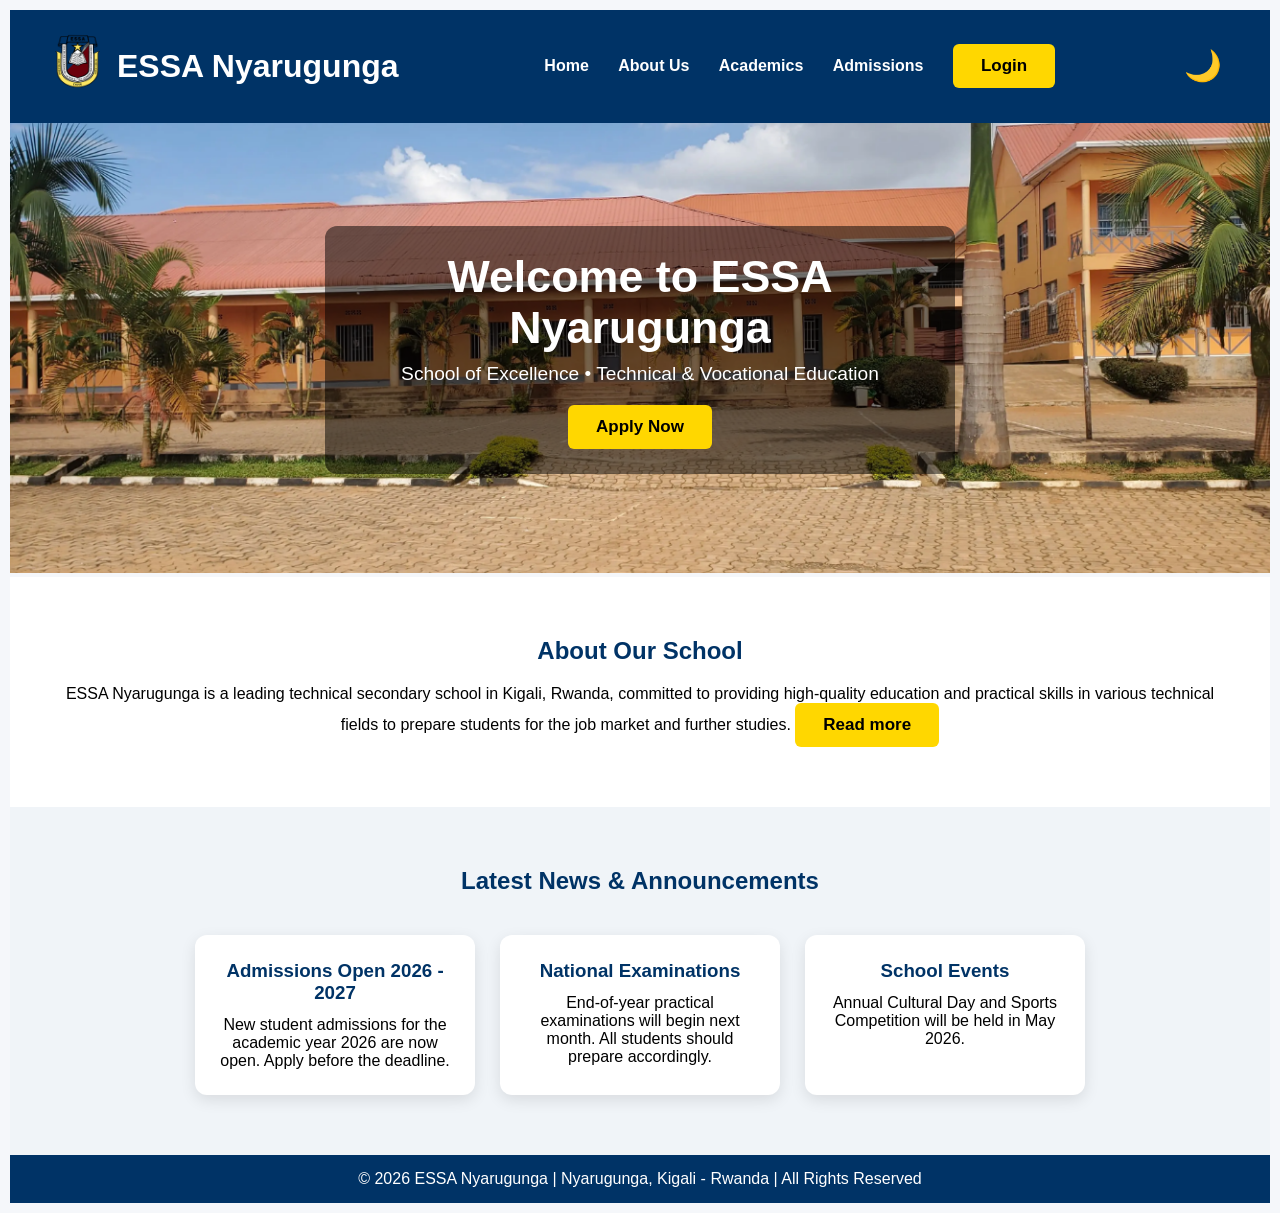
==== index.html @ ff54a29c "The school onlne admition management" ====
<!DOCTYPE html>
<html lang="en">
<head>
    <style>
        
    </style>
    <meta charset="UTF-8">
    <meta name="viewport" content="width=device-width, initial-scale=1.0">
    <title>ESSA Nyarugunga | School of Excellence</title>
    <link rel="stylesheet" href="features.css">
    <style>
        .animate{
            animation: mymove fadeIn 2s ease-in-out;
        }
@keyframes mymove{
0% { font-size: 1; opacity: 0; }
50% { opacity: 1; font-size: 1.5em; }
100%{
opacity: 0; font-size:1;    }
}

    </style>
</head>
<body>
<header>
    <div class="logo-area">
        <img src="images/Essalogo.png" alt="ESSA Nyarugunga Logo" class="logo">
        <h1 class="animate">ESSA Nyarugunga</h1>
    </div>

    <nav>
        <a href="index.html">Home</a>
        <a href="#about">About Us</a>
        <a href="Academics.html">Academics</a>
        <a href="Admissions.html">Admissions</a>
        <a href="login.html"><button class="transparent">Login</button></a>
    </nav>

    <button id="theme-toggle" aria-label="Toggle theme">🌙</button>
</header>

<section class="hero">
    <img src="images/image.png" alt="Students at ESSA Nyarugunga" class="hero-img">
    <div class="hero-text">
        <h2 class="animate">Welcome to ESSA Nyarugunga</h2>
        <p>School of Excellence • Technical &amp; Vocational Education</p>
        <button onclick="window.location.href='application.html'">Apply Now</button>
    </div>
</section>

<section class="about" id="about">
    <h2>About Our School</h2>
    <p>ESSA Nyarugunga is a leading technical secondary school in
         Kigali, Rwanda, committed to providing high-quality education and
          practical skills in various technical fields to prepare students for the 
          job market and further studies. <button class="transparent" onclick="window.location.href='About.html'">Read more</button></p>
</section>

<section class="news">
    <h2>Latest News &amp; Announcements</h2>
    <div class="news-container">
        <div class="news-card">
            <h3>Admissions Open 2026 - 2027</h3>
            <p>New student admissions for the academic year 2026 are now open. Apply before the deadline.</p>
        </div>
        <div class="news-card">
            <h3>National Examinations</h3>
            <p>End-of-year practical examinations will begin next month. All students should prepare accordingly.</p>
        </div>
        <div class="news-card">
            <h3>School Events</h3>
            <p>Annual Cultural Day and Sports Competition will be held in May 2026.</p>
        </div>
    </div>
</section>

<footer>
    <p>&copy; 2026 ESSA Nyarugunga | Nyarugunga, Kigali - Rwanda | All Rights Reserved</p>
</footer>

<script src="homepage.js"></script>
</body>
</html>
---- features.css ----
* {
    margin: 0;
    padding: 0;
    box-sizing: border-box;
}

body {
    font-family: Arial, sans-serif;
    background: #f5f7fa;
    padding:10px;
  }

header {
    display: flex;
    justify-content: space-between;
    align-items: center;
    background: #003366;
    color: white;
    padding: 15px 40px;
}

.logo-area {
    display: flex;
    align-items: center;
}

.logo {
    width: 50px;
    margin-right: 10px;
}

nav a {
    color: white;
    text-decoration: none;
    margin-left: 20px;
    font-weight: bold;
}

nav a:hover {
    color: #FFD700;
}

.hero {
    position: relative;
    text-align: center;
}

.hero-img {
    width: 100%;
    height: 400px;
    object-fit: cover;
}

.hero-text {
    position: absolute;
    top: 50%;
    left: 50%;
    transform: translate(-50%, -50%);
    color: white;
    background: rgba(0, 0, 0, 0.5);
    padding: 20px;
    border-radius: 10px;
}

.hero-text h2 {
    font-size: 2.5rem;
    margin-bottom: 10px;
}

.hero-text p {
    margin-bottom: 15px;
}

button {
    background: #FFD700;
    border: none;
    padding: 10px 20px;
    font-size: 16px;
    cursor: pointer;
    border-radius: 5px;
}

button:hover {
    background: #e6c200;
}

.about {
    padding: 50px;
    text-align: center;
    background: white;
}

.about h2 {
    color: #003366;
    margin-bottom: 20px;
}

.news {
    padding: 50px;
    background: #f0f4f8;
}

.dark {
    background: blue;
}

.news h2 {
    text-align: center;
    margin-bottom: 30px;
    color: #003366;
}

.news-container {
    display: flex;
    justify-content: center;
    gap: 20px;
    flex-wrap: wrap;
}

.news-card {
    background: white;
    padding: 20px;
    width: 250px;
    border-radius: 10px;
    box-shadow: 0 4px 8px rgba(0,0,0,0.1);
}

.news-card h3 {
    color: #003366;
    margin-bottom: 10px;
}

footer {
    background: #003366;
    color: white;
    text-align: center;
    padding: 15px;
}

@media (max-width: 768px) {
    header {
        flex-direction: column;
        text-align: center;
    }

    nav {
        margin-top: 10px;
    }

    .hero-img {
        height: 250px;
    }

    .hero-text h2 {
        font-size: 1.8rem;
    }

    .news-container {
        flex-direction: column;
        align-items: center;
    }
}
body {
    transition: background-color 0.4s ease, color 0.4s ease;
}

.dark-mode {
    background: #121212;
    color: #e0e0e0;
}

.dark-mode header {
    background: #0a2540;
}

.dark-mode .hero-text {
    background: rgba(0, 0, 0, 0.7);
}

.dark-mode .about,
.dark-mode .news-card {
    background: #1e1e1e;
    color: #e0e0e0;
}

.dark-mode .news {
    background: #0f0f0f;
}

.dark-mode h2,
.dark-mode h3 {
    color: #4da6ff;
}

#theme-toggle {
    background: none;
    border: none;
    font-size: 1.8rem;
    cursor: pointer;
    padding: 8px 12px;
    border-radius: 50%;
    transition: transform 0.3s ease;
}

#theme-toggle:hover {
    transform: rotate(30deg);
}

.fade-in-up {
    opacity: 0;
    transform: translateY(50px);
    transition: all 0.8s ease-out;
}

.fade-in-up.visible {
    opacity: 1;
    transform: translateY(0);
}


.news-card:nth-child(1) { transition-delay: 0.1s; }
.news-card:nth-child(2) { transition-delay: 0.2s; }
.news-card:nth-child(3) { transition-delay: 0.3s; }

.hero-text {
    transition: all 1s ease-out;
}
* { margin: 0; padding: 0; box-sizing: border-box; }

body {
    font-family: Arial, sans-serif;
    background: #f5f7fa;
    transition: background-color 0.4s ease, color 0.4s ease;
}

header {
    display: flex;
    justify-content: space-between;
    align-items: center;
    background: #003366;
    color: white;
    padding: 15px 40px;
}

.logo-area { display: flex; align-items: center; }
.logo { width: 55px; margin-right: 12px; }

nav a {
    color: white;
    text-decoration: none;
    margin-left: 25px;
    font-weight: bold;
}

nav a:hover { color: #FFD700; }

.hero { position: relative; text-align: center; }
.hero-img {
    width: 100%;
    height: 450px;
    object-fit: cover;
}

.hero-text {
    position: absolute;
    top: 50%;
    left: 50%;
    transform: translate(-50%, -50%);
    color: white;
    background: rgba(0, 0, 0, 0.5);
    padding: 25px 40px;
    border-radius: 12px;
    max-width: 700px;
}

.hero-text h2 { font-size: 2.8rem; margin-bottom: 10px; }
.hero-text p { font-size: 1.2rem; margin-bottom: 20px; }

button {
    background: #FFD700;
    border: none;
    padding: 12px 28px;
    font-size: 17px;
    cursor: pointer;
    border-radius: 6px;
    font-weight: bold;
}

button:hover { background: #e6c200; }

.about {
    padding: 60px 40px;
    text-align: center;
    background: white;
}

.about h2 { color: #003366; margin-bottom: 20px; }

.news {
    padding: 60px 40px;
    background: #f0f4f8;
}

.news h2 {
    text-align: center;
    margin-bottom: 40px;
    color: #003366;
}

.news-container {
    display: flex;
    justify-content: center;
    gap: 25px;
    flex-wrap: wrap;
}

.news-card {
    background: white;
    padding: 25px;
    width: 280px;
    border-radius: 12px;
    box-shadow: 0 5px 15px rgba(0,0,0,0.1);
    text-align: center;
}

.news-card h3 { color: #003366; margin-bottom: 12px; }

/* Dark Mode */
.dark-mode {
    background: #121212;
    color: #e0e0e0;
}

.dark-mode header { background: #0a2540; }
.dark-mode .about, .dark-mode .news-card { background: #1e1e1e; }
.dark-mode .news { background: #0f0f0f; }
.dark-mode h2, .dark-mode h3 { color: #4da6ff; }

#theme-toggle {
    background: none;
    border: none;
    font-size: 1.9rem;
    cursor: pointer;
    padding: 8px;
}

/* Animations */
.fade-in-up {
    opacity: 0;
    transform: translateY(60px);
    transition: all 0.9s ease-out;
}

.fade-in-up.visible {
    opacity: 1;
    transform: translateY(0);
}

@media (max-width: 768px) {
    header { flex-direction: column; gap: 15px; }
    .hero-text h2 { font-size: 2rem; }
    .news-container { flex-direction: column; align-items: center; }
}
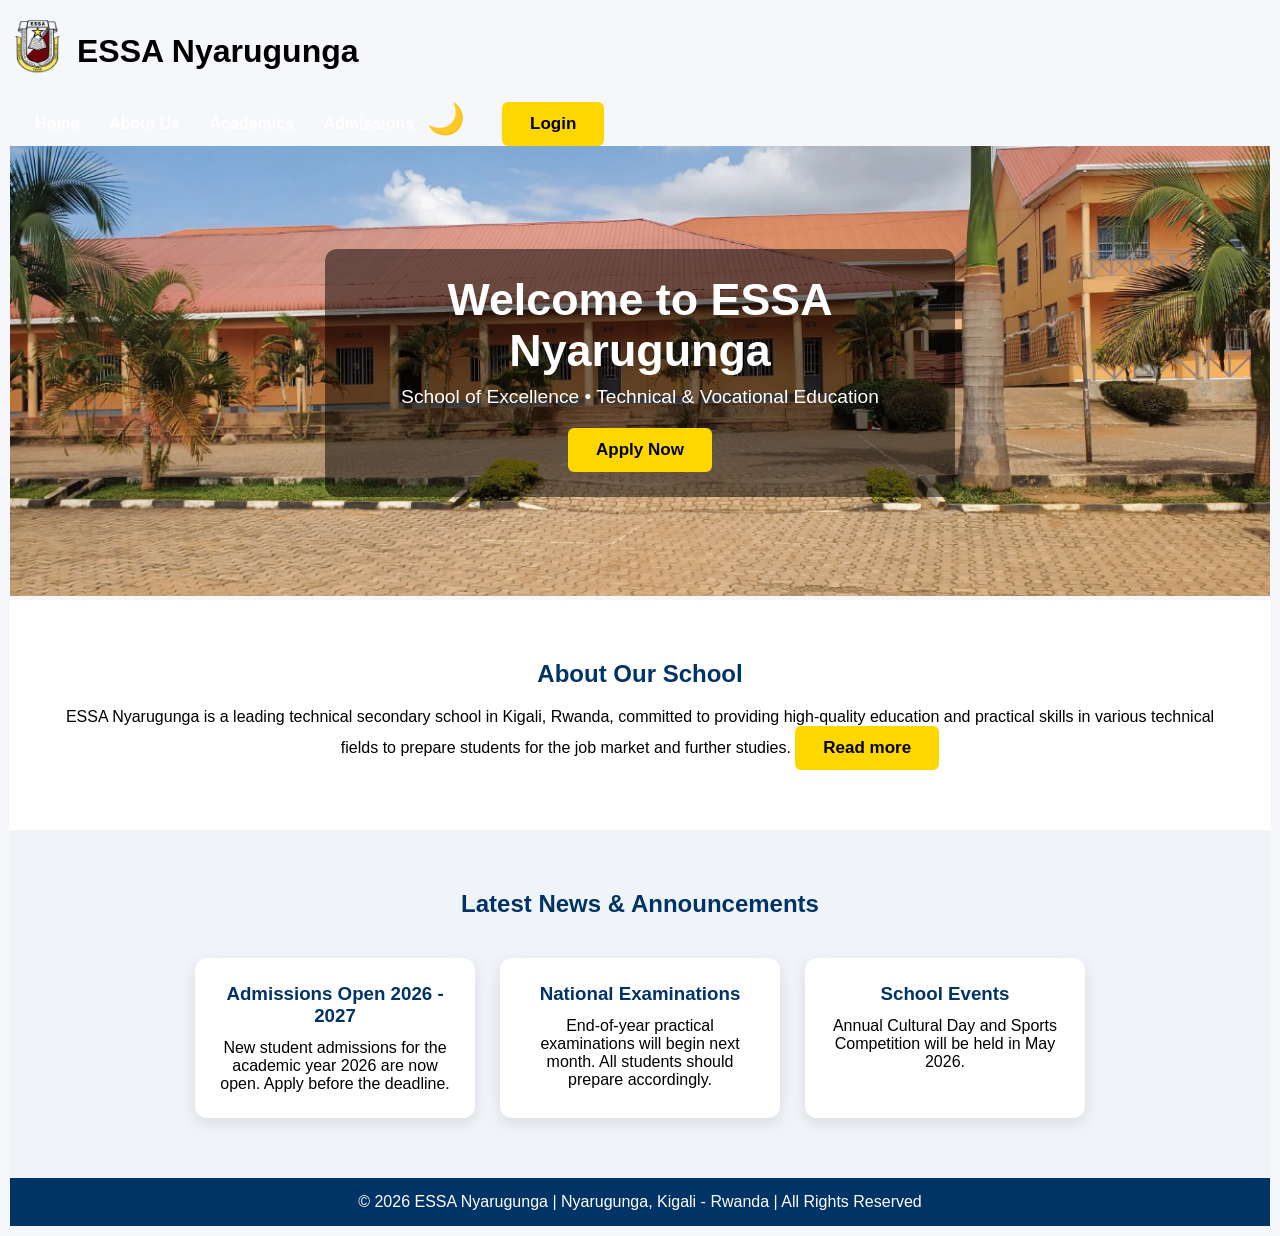
==== commit a82f4990: "version 2" ====
--- a/index.html
+++ b/index.html
@@ -8,6 +8,7 @@
     <meta name="viewport" content="width=device-width, initial-scale=1.0">
     <title>ESSA Nyarugunga | School of Excellence</title>
     <link rel="stylesheet" href="features.css">
+     <link rel="icon" type="image" href="images/favicon.ico">
     <style>
         .animate{
             animation: mymove fadeIn 2s ease-in-out;
@@ -20,9 +21,7 @@
 }
 
     </style>
-</head>
-<body>
-<header>
+</header style="background:blue">
     <div class="logo-area">
         <img src="images/Essalogo.png" alt="ESSA Nyarugunga Logo" class="logo">
         <h1 class="animate">ESSA Nyarugunga</h1>
@@ -33,13 +32,14 @@
         <a href="#about">About Us</a>
         <a href="Academics.html">Academics</a>
         <a href="Admissions.html">Admissions</a>
+         <button id="theme-toggle" class="theme-toggle" aria-label="Toggle theme">🌙</button>
         <a href="login.html"><button class="transparent">Login</button></a>
     </nav>
 
-    <button id="theme-toggle" aria-label="Toggle theme">🌙</button>
+
 </header>
 
-<section class="hero">
+<section class="hero" >
     <img src="images/image.png" alt="Students at ESSA Nyarugunga" class="hero-img">
     <div class="hero-text">
         <h2 class="animate">Welcome to ESSA Nyarugunga</h2>
--- a/features.css
+++ b/features.css
@@ -10,15 +10,6 @@
     padding:10px;
   }
 
-header {
-    display: flex;
-    justify-content: space-between;
-    align-items: center;
-    background: #003366;
-    color: white;
-    padding: 15px 40px;
-}
-
 .logo-area {
     display: flex;
     align-items: center;
@@ -49,6 +40,15 @@
     width: 100%;
     height: 400px;
     object-fit: cover;
+}
+
+header {
+    display: flex;
+    justify-content: space-between;
+    align-items: center;
+    background: #003366;
+    color: white;
+    padding: 15px 40px;
 }
 
 .hero-text {
@@ -237,7 +237,7 @@
     display: flex;
     justify-content: space-between;
     align-items: center;
-    background: #003366;
+    background: #024a92;
     color: white;
     padding: 15px 40px;
 }
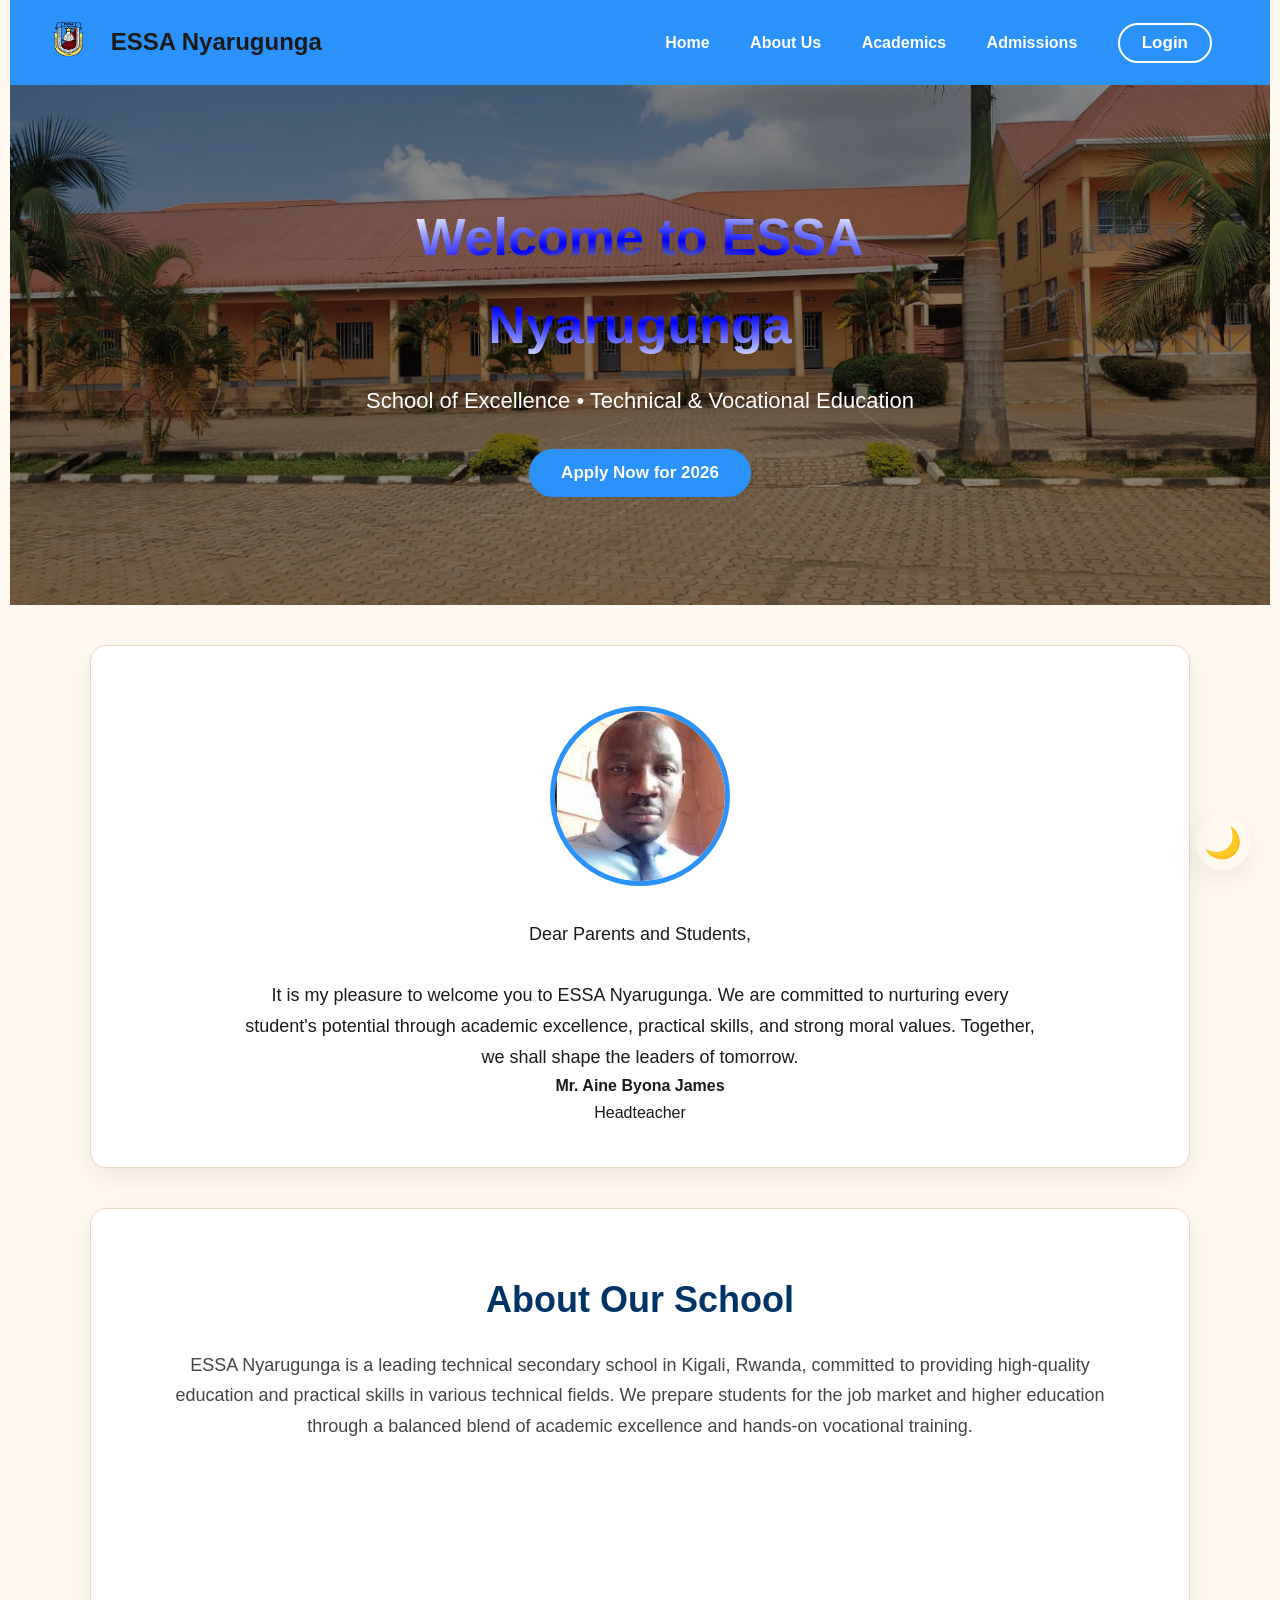
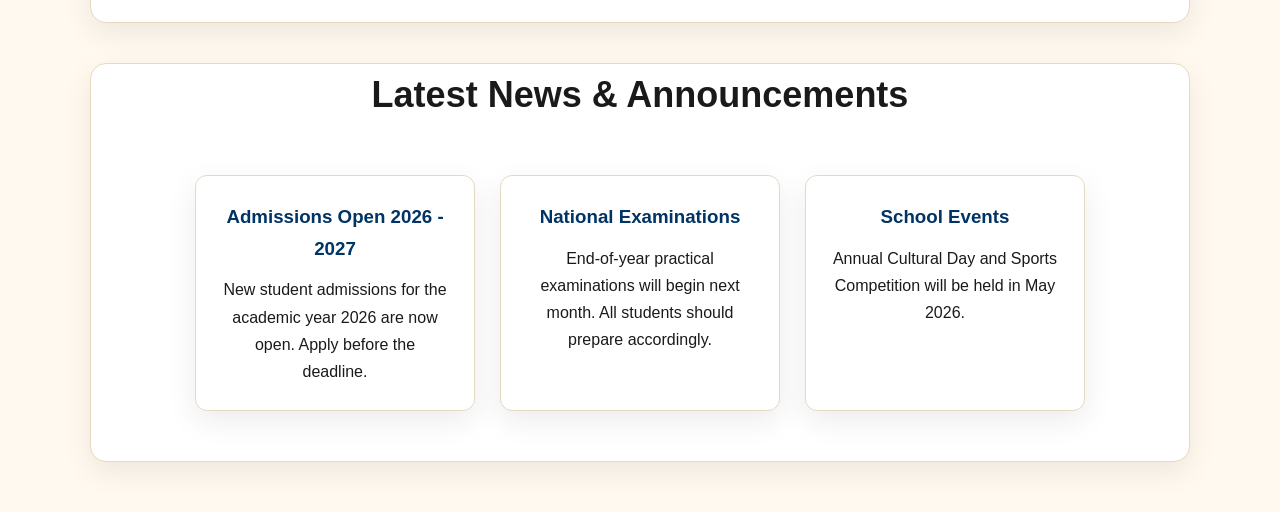
==== commit 0c740a27: "The smple update" ====
--- a/index.html
+++ b/index.html
@@ -1,83 +1,255 @@
-  <!DOCTYPE html>
+<!DOCTYPE html>
 <html lang="en">
 <head>
-    <style>
-        
-    </style>
     <meta charset="UTF-8">
     <meta name="viewport" content="width=device-width, initial-scale=1.0">
     <title>ESSA Nyarugunga | School of Excellence</title>
+    <link rel="stylesheet" href="style.css">
     <link rel="stylesheet" href="features.css">
-     <link rel="icon" type="image" href="images/favicon.ico">
+    <link rel="icon" type="image" href="images/favicon.ico">
+
     <style>
-        .animate{
-            animation: mymove fadeIn 2s ease-in-out;
-        }
-@keyframes mymove{
-0% { font-size: 1; opacity: 0; }
-50% { opacity: 1; font-size: 1.5em; }
-100%{
-opacity: 0; font-size:1;    }
-}
-
+        body {
+            background-color: var(--bg-primary);
+            margin: 0;
+            padding-top: 0;
+        }
+
+        header {
+            display: flex;
+            justify-content: space-between;
+            align-items: center;
+            background: #2a92fa;
+            color: white;
+            padding: 15px 40px;
+            position: sticky;
+            top: 0;
+            z-index: 100;
+        }
+
+        .logo-area {
+            display: flex;
+            align-items: center;
+            gap: 12px;
+        }
+
+        .logo {
+            height: 55px;
+            width: auto;
+        }
+
+        nav a {
+            color: white;
+            text-decoration: none;
+            margin: 0 18px;
+            font-weight: 600;
+        }
+
+        nav a:hover {
+            color: #FFD700;
+        }
+
+        .transparent {
+            background: transparent;
+            border: 2px solid white;
+            color: white;
+            padding: 8px 22px;
+            border-radius: 50px;
+            cursor: pointer;
+            font-weight: 600;
+        }
+
+        .transparent:hover {
+            background: white;
+            color: #2a92fa;
+        }
+
+        .hero {
+            background: linear-gradient(rgba(0,0,0,0.45), rgba(0,0,0,0.45)), 
+                        url('images/image.png');
+            background-size: cover;
+            background-position: center;
+            height: 520px;
+            display: flex;
+            align-items: center;
+            justify-content: center;
+            text-align: center;
+            color: white;
+            position: relative;
+        }
+
+        .hero-content {
+            max-width: 800px;
+            padding: 0 20px;
+        }
+
+        .hero-content h1 {
+            font-size: 52px;
+            margin-bottom: 12px;
+        }
+
+        .hero-content p {
+            font-size: 22px;
+            margin-bottom: 30px;
+        }
+
+        .container {
+            max-width: 1100px;
+            margin: 40px auto;
+            background: var(--bg-card);
+            border-radius: 16px;
+            box-shadow: var(--shadow);
+            overflow: hidden;
+            border: 1px solid var(--border);
+        }
+
+        .section-title {
+            font-size: 36px;
+            text-align: center;
+            margin-bottom: 50px;
+            color: var(--text-primary);
+        }
+
+        .about p {
+            font-size: 18px;
+            line-height: 1.7;
+            color: var(--text-secondary);
+            padding: 0 40px 40px;
+        }
+
+        .news-container {
+            display: grid;
+            grid-template-columns: repeat(auto-fit, minmax(320px, 1fr));
+            gap: 25px;
+            padding: 0 40px 50px;
+        }
+
+        .news-card {
+            background: var(--bg-card);
+            padding: 25px;
+            border-radius: 12px;
+            box-shadow: var(--shadow);
+            border: 1px solid var(--border);
+            transition: all 0.3s ease;
+        }
+
+        .news-card:hover {
+            transform: translateY(-8px);
+        }
+
+        .btn-primary {
+            background: #2a92fa;
+            color: white;
+            padding: 14px 32px;
+            border: none;
+            border-radius: 50px;
+            font-size: 17px;
+            cursor: pointer;
+        }
+
+        .btn-primary:hover {
+            background: #1577da;
+        }
     </style>
-</header style="background:blue">
-    <div class="logo-area">
-        <img src="images/Essalogo.png" alt="ESSA Nyarugunga Logo" class="logo">
-        <h1 class="animate">ESSA Nyarugunga</h1>
+</head>
+<body>
+
+    <!-- HEADER -->
+    <header>
+        <div class="logo-area">
+            <img src="images/Essalogo.png" alt="ESSA Nyarugunga Logo" class="logo">
+            <h1 style="font-size: 24px; margin: 0;">ESSA Nyarugunga</h1>
+        </div>
+
+        <nav>
+            <a href="index.html">Home</a>
+            <a href="About.html">About Us</a>
+            <a href="Academics.html">Academics</a>
+            <a href="Admissions.html">Admissions</a>
+            <a href="login.html"><button class="transparent">Login</button></a>
+        </nav>
+
+        <button id="theme-toggle" class="theme-toggle" aria-label="Toggle theme">🌙</button>
+    </header>
+
+    <!-- HERO SECTION -->
+    <section class="hero">
+        <div class="hero-content">
+            <h1 style="background: radial-gradient(yellow , blue , aliceblue , blue);
+             -webkit-background-clip:text;
+             -webkit-text-fill-color:transparent
+             ">Welcome to ESSA Nyarugunga</h1>
+            <p>School of Excellence • Technical & Vocational Education</p>
+            <button class="btn-primary" onclick="window.location.href='application.html'">
+                Apply Now for 2026
+            </button>
+        </div>
+    </section>
+
+ <div class="container">
+        <div style="text-align: center; padding: 60px 40px 40px;">
+            <img src="images/headmaster.png" alt="Headteacher" style="width: 180px; height: 180px; border-radius: 50%; object-fit: cover; margin-bottom: 25px; border: 5px solid #2a92fa;">
+              <p style="font-size: 18px; max-width: 800px; margin: 0 auto; line-height: 1.7;">
+                Dear Parents and Students,<br><br>
+                It is my pleasure to welcome you to ESSA Nyarugunga. We are committed to nurturing every student's potential through academic excellence, practical skills, and strong moral values. 
+                Together, we shall shape the leaders of tomorrow.
+            </p>
+            <p><strong>Mr. Aine Byona James</strong><br>Headteacher</p>
+        </div>
     </div>
-
-    <nav>
-        <a href="index.html">Home</a>
-        <a href="#about">About Us</a>
-        <a href="Academics.html">Academics</a>
-        <a href="Admissions.html">Admissions</a>
-         <button id="theme-toggle" class="theme-toggle" aria-label="Toggle theme">🌙</button>
-        <a href="login.html"><button class="transparent">Login</button></a>
-    </nav>
-
-
-</header>
-
-<section class="hero" >
-    <img src="images/image.png" alt="Students at ESSA Nyarugunga" class="hero-img">
-    <div class="hero-text">
-        <h2 class="animate">Welcome to ESSA Nyarugunga</h2>
-        <p>School of Excellence • Technical &amp; Vocational Education</p>
-        <button onclick="window.location.href='application.html'">Apply Now</button>
+    <div class="container about">
+        <h2 class="section-title">About Our School</h2>
+        <p>
+            ESSA Nyarugunga is a leading technical secondary school in Kigali, Rwanda, 
+            committed to providing high-quality education and practical skills in various 
+            technical fields. We prepare students for the job market and higher education 
+            through a balanced blend of academic excellence and hands-on vocational training.
+        </p>
+        <div style="text-align: center; padding-bottom: 40px;">
+            <button class="transparent" onclick="window.location.href='About.html'">
+                Read More About Us
+            </button>
+        </div>
     </div>
-</section>
-
-<section class="about" id="about">
-    <h2>About Our School</h2>
-    <p>ESSA Nyarugunga is a leading technical secondary school in
-         Kigali, Rwanda, committed to providing high-quality education and
-          practical skills in various technical fields to prepare students for the 
-          job market and further studies. <button class="transparent" onclick="window.location.href='About.html'">Read more</button></p>
-</section>
-
-<section class="news">
-    <h2>Latest News &amp; Announcements</h2>
-    <div class="news-container">
-        <div class="news-card">
-            <h3>Admissions Open 2026 - 2027</h3>
-            <p>New student admissions for the academic year 2026 are now open. Apply before the deadline.</p>
-        </div>
-        <div class="news-card">
-            <h3>National Examinations</h3>
-            <p>End-of-year practical examinations will begin next month. All students should prepare accordingly.</p>
-        </div>
-        <div class="news-card">
-            <h3>School Events</h3>
-            <p>Annual Cultural Day and Sports Competition will be held in May 2026.</p>
+
+    <!-- LATEST NEWS -->
+    <div class="container">
+        <h2 class="section-title">Latest News & Announcements</h2>
+        <div class="news-container" style="
+        display:flex
+        ">
+            <div class="news-card">
+                <h3>Admissions Open 2026 - 2027</h3>
+                <p>New student admissions for the academic year 2026 are now open. Apply before the deadline.</p>
+            </div>
+            <div class="news-card">
+                <h3>National Examinations</h3>
+                <p>End-of-year practical examinations will begin next month. All students should prepare accordingly.</p>
+            </div>
+            <div class="news-card">
+                <h3>School Events</h3>
+                <p>Annual Cultural Day and Sports Competition will be held in May 2026.</p>
+            </div>
         </div>
     </div>
-</section>
-
-<footer>
-    <p>&copy; 2026 ESSA Nyarugunga | Nyarugunga, Kigali - Rwanda | All Rights Reserved</p>
-</footer>
-
-<script src="homepage.js"></script>
+
+    <script>
+        // Theme Toggle
+        const themeToggle = document.getElementById('theme-toggle');
+        const currentTheme = localStorage.getItem('theme') || 'light';
+
+        function setTheme(theme) {
+            document.documentElement.setAttribute('data-theme', theme);
+            localStorage.setItem('theme', theme);
+            themeToggle.textContent = theme === 'dark' ? '☀️' : '🌙';
+        }
+
+        setTheme(currentTheme);
+
+        themeToggle.addEventListener('click', () => {
+            const newTheme = document.documentElement.getAttribute('data-theme') === 'dark' ? 'light' : 'dark';
+            setTheme(newTheme);
+        });
+    </script>
 </body>
 </html>
--- a/style.css
+++ b/style.css
@@ -0,0 +1,243 @@
+
+
+:root {
+  /* Light Mode Colors */
+  --bg-primary: #fff9f0;
+  --bg-card: #ffffff;
+  --text-primary: #1a1a1a;
+  --text-secondary: #444444;
+  --accent: #e07a5f;
+  --accent-hover: #d96a4f;
+  --border: #e6d9c2;
+  --shadow: 0 10px 30px rgba(0, 0, 0, 0.08);
+  --header-bg: #e07a5f;
+}
+
+[data-theme="dark"] {
+  /* Dark Mode Colors */
+  --bg-primary: #1a1a1a;
+  --bg-card: #2a2a2a;
+  --text-primary: #f0f0f0;
+  --text-secondary: #cccccc;
+  --accent: #f4a261;
+  --accent-hover: #e08a4f;
+  --border: #444444;
+  --shadow: 0 10px 30px rgba(0, 0, 0, 0.4);
+  --header-bg: #f4a261;
+}
+
+/* ====================== GLOBAL RESET ====================== */
+* {
+  margin: 0;
+  padding: 0;
+  box-sizing: border-box;
+}
+
+body {
+  font-family: 'Segoe UI', Tahoma, Geneva, Verdana, sans-serif;
+  background-color: var(--bg-primary);
+  color: var(--text-primary);
+  line-height: 1.7;
+  transition: background-color 0.4s ease, color 0.4s ease;
+}
+
+/* ====================== CONTAINERS ====================== */
+.container {
+  max-width: 1200px;
+  margin: 0 auto;
+  padding: 0 20px;
+}
+
+/* ====================== TYPOGRAPHY ====================== */
+h1, h2, h3 {
+  font-weight: 700;
+  color: var(--text-primary);
+}
+
+.main-title {
+  font-size: 42px;
+  margin-bottom: 16px;
+}
+
+.subtitle {
+  font-size: 18px;
+  color: var(--text-secondary);
+  max-width: 750px;
+  margin: 0 auto;
+}
+
+/* ====================== BUTTONS ====================== */
+.btn-primary {
+  background: var(--accent);
+  color: white;
+  padding: 14px 32px;
+  border: none;
+  border-radius: 50px;
+  font-size: 16px;
+  font-weight: 600;
+  cursor: pointer;
+  transition: all 0.3s ease;
+  text-decoration: none;
+  display: inline-block;
+}
+
+.btn-primary:hover {
+  background: var(--accent-hover);
+  transform: translateY(-3px);
+}
+
+.overview-btn, .mission-btn, .admission-btn {
+  display: inline-block;
+  padding: 10px 24px;
+  border: 2px solid var(--text-primary);
+  border-radius: 50px;
+  font-size: 15px;
+  font-weight: 600;
+  color: var(--text-primary);
+  background: var(--bg-card);
+  transition: all 0.3s;
+}
+
+.overview-btn:hover, .mission-btn:hover, .admission-btn:hover {
+  background: var(--accent);
+  color: white;
+  border-color: var(--accent);
+}
+
+/* ====================== CARDS ====================== */
+.card, .method-card {
+  background: var(--bg-card);
+  border-radius: 14px;
+  padding: 40px 35px;
+  box-shadow: var(--shadow);
+  border: 1px solid var(--border);
+  transition: transform 0.3s ease, box-shadow 0.3s ease;
+}
+
+.card:hover, .method-card:hover {
+  transform: translateY(-8px);
+  box-shadow: 0 15px 40px rgba(0, 0, 0, 0.12);
+}
+
+/* ====================== FORM STYLING ====================== */
+.form-group {
+  margin-bottom: 24px;
+}
+
+label {
+  display: block;
+  margin-bottom: 8px;
+  font-weight: 600;
+  color: var(--text-primary);
+}
+
+input, select {
+  width: 100%;
+  padding: 14px 16px;
+  border: 2px solid var(--border);
+  border-radius: 8px;
+  font-size: 16px;
+  background: var(--bg-card);
+  color: var(--text-primary);
+  transition: border 0.3s;
+}
+
+input:focus, select:focus {
+  outline: none;
+  border-color: var(--accent);
+}
+
+.required::after {
+  content: " *";
+  color: var(--accent);
+}
+
+/* ====================== TABLE ====================== */
+table {
+  width: 100%;
+  background: var(--bg-card);
+  border-collapse: collapse;
+  border-radius: 12px;
+  overflow: hidden;
+  box-shadow: var(--shadow);
+}
+
+th {
+  background: var(--accent);
+  color: white;
+  padding: 18px 20px;
+  text-align: left;
+  font-weight: 600;
+}
+
+td {
+  padding: 16px 20px;
+  border-bottom: 1px solid var(--border);
+}
+
+tr:hover {
+  background: rgba(224, 122, 95, 0.08);
+}
+
+/* ====================== HEADER BADGE ====================== */
+.badge {
+  display: inline-block;
+  padding: 10px 26px;
+  border: 2px solid var(--text-primary);
+  border-radius: 50px;
+  font-size: 15px;
+  font-weight: 600;
+  background: var(--bg-card);
+  color: var(--text-primary);
+}
+
+/* ====================== ANIMATIONS ====================== */
+.fade-in {
+  opacity: 0;
+  transform: translateY(50px);
+  transition: all 0.8s ease-out;
+}
+
+.fade-in.visible {
+  opacity: 1;
+  transform: translateY(0);
+}
+
+/* ====================== DARK MODE TOGGLE ====================== */
+.theme-toggle {
+  position: fixed;
+  bottom: 30px;
+  right: 30px;
+  background: var(--bg-card);
+  border: 2px solid var(--border);
+  width: 55px;
+  height: 55px;
+  border-radius: 50%;
+  display: flex;
+  align-items: center;
+  justify-content: center;
+  font-size: 24px;
+  cursor: pointer;
+  box-shadow: var(--shadow);
+  z-index: 1000;
+  transition: all 0.3s;
+}
+
+.theme-toggle:hover {
+  transform: scale(1.1);
+}
+
+/* ====================== RESPONSIVE ====================== */
+@media (max-width: 768px) {
+  .main-title {
+    font-size: 34px;
+  }
+  
+  .card, .method-card {
+    padding: 30px 25px;
+  }
+  
+  .container {
+    padding: 0 15px;
+  }
+}
